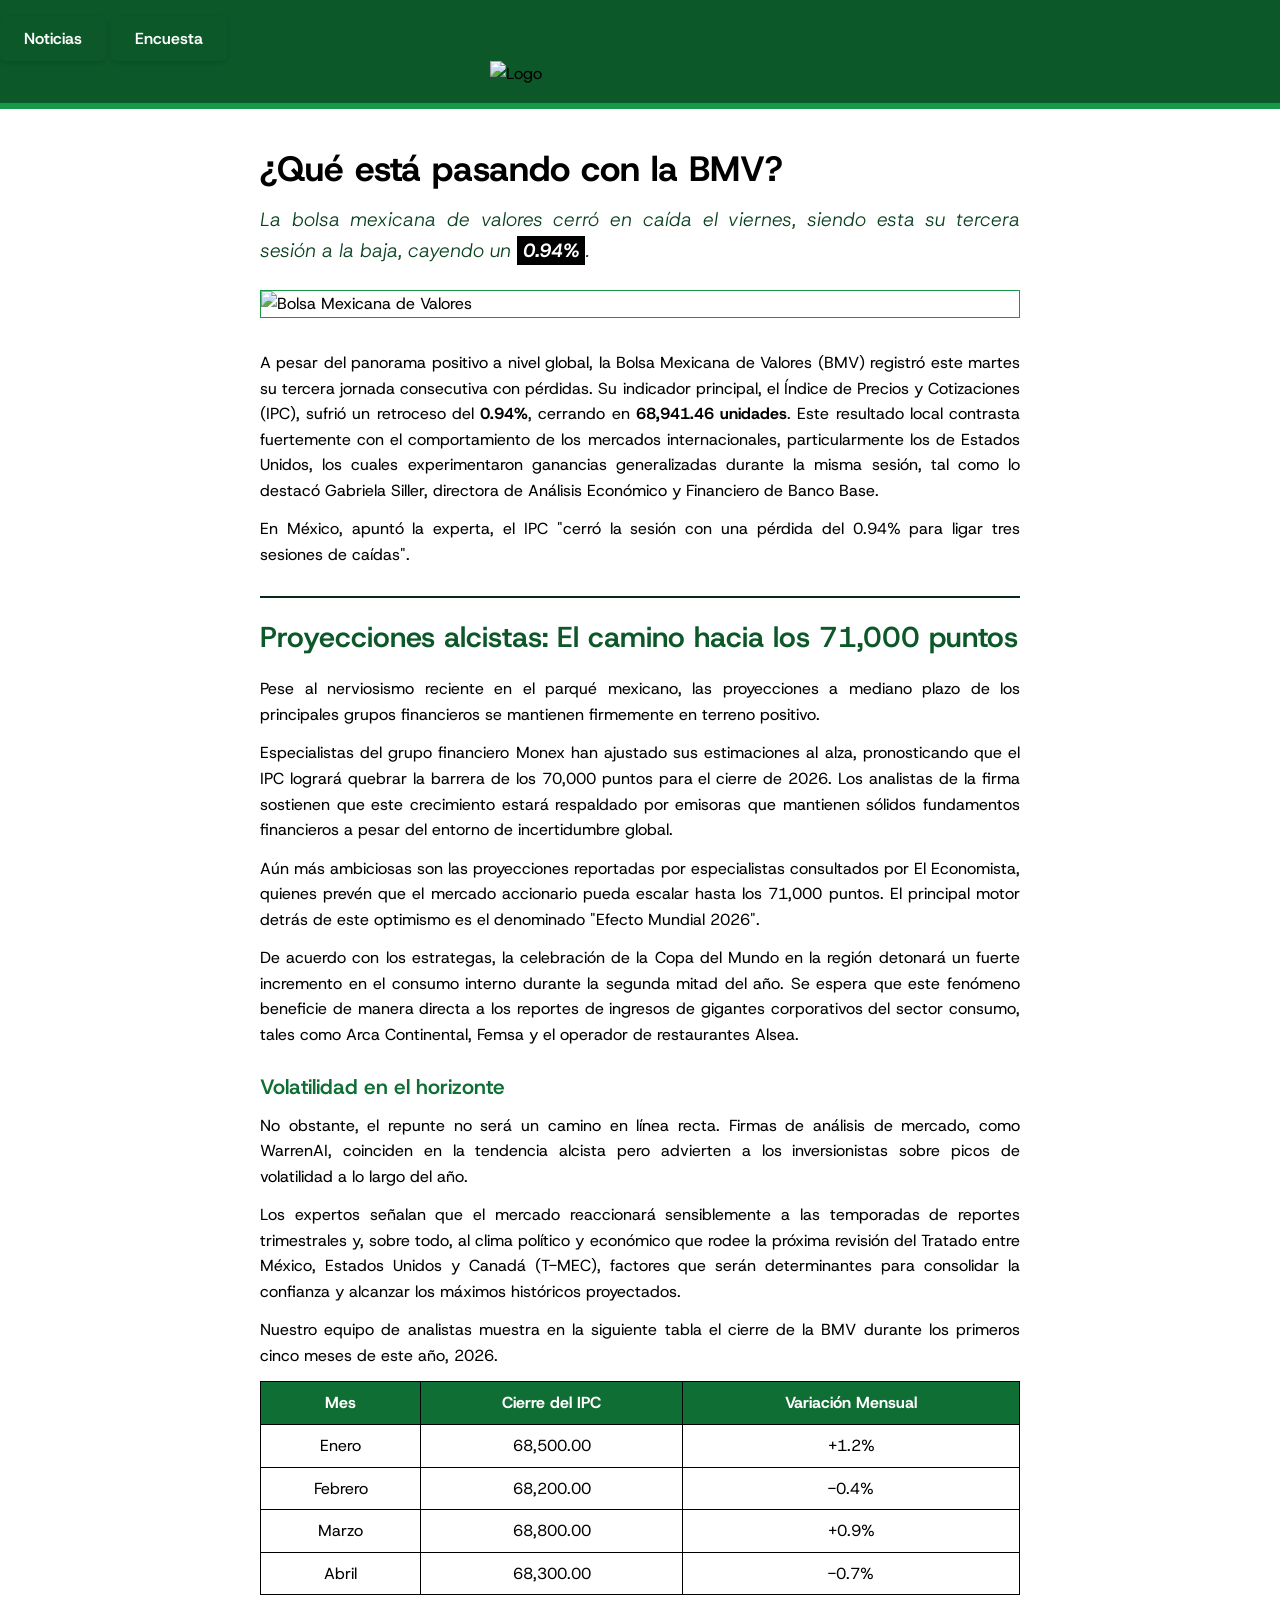
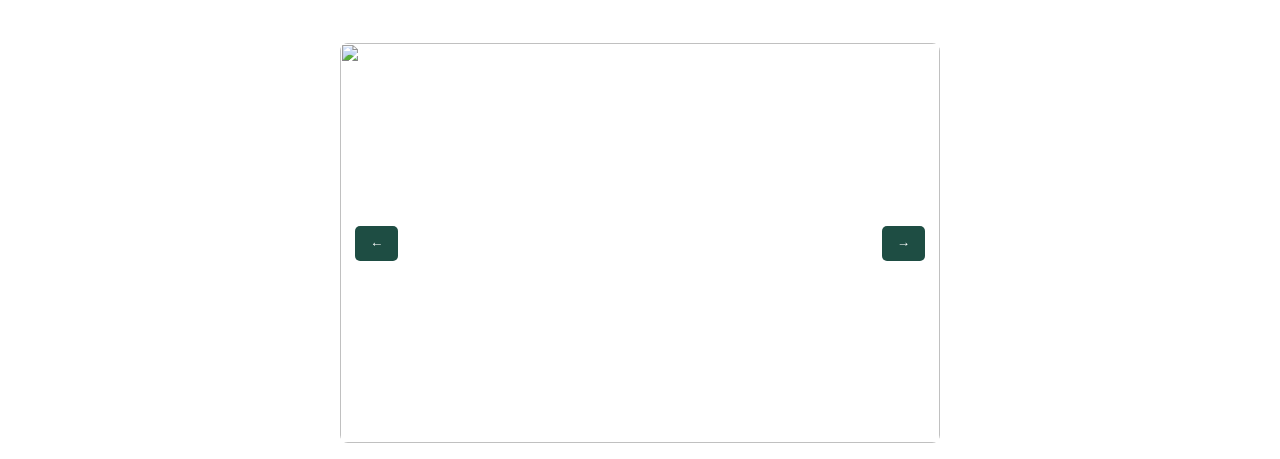
==== index.html @ a4a6a442 "Add files via upload" ====
<!DOCTYPE html>
<html lang="es">
<head> 
    <meta charset="UTF-8">
    <meta name="viewport" content="width=device-width, initial-scale=1.0"> 
    <title>Blog: Alianza Política Estudiantil</title>
    <link rel="stylesheet" href="styles.css">
<script src=".js"></script>
</head>
<body>
    <header class="site-header"> 
        <nav class="site-nav">
            <button id="noticias" class="btn-ape">Noticias</button>
            <button id="encuesta" class="btn-ape">Encuesta</button>
        </nav>
        <img src="images/ape_logo_transparente.png" class="site-logo" alt="Logo">
    </header>
    <div class="blog-container">
        <article class="post"> 
            <header class="post-header">
                <h3 class="post-title">¿Qué está pasando con la BMV?</h3>
                <p class="post-intro">La bolsa mexicana de valores cerró en caída el viernes, siendo esta su tercera sesión a la baja, cayendo un <span class="highlight-negative">0.94%</span>.</p>
                <img src="images/BMV IMG.jpg" alt="Bolsa Mexicana de Valores" class="post-image"> 
            </header>
            <div class="post-content">
                <p>A pesar del panorama positivo a nivel global, la Bolsa Mexicana de Valores (BMV) registró este martes su tercera jornada consecutiva con pérdidas. Su indicador principal, el Índice de Precios y Cotizaciones (IPC), sufrió un retroceso del <strong>0.94%</strong>, cerrando en <strong>68,941.46 unidades</strong>. Este resultado local contrasta fuertemente con el comportamiento de los mercados internacionales, particularmente los de Estados Unidos, los cuales experimentaron ganancias generalizadas durante la misma sesión, tal como lo destacó Gabriela Siller, directora de Análisis Económico y Financiero de Banco Base.</p>
                <p>En México, apuntó la experta, el IPC "cerró la sesión con una pérdida del 0.94% para ligar tres sesiones de caídas".</p>
            </div>
        </article>

        <section class="post-analysis"> 
            <h4 class="section-title">Proyecciones alcistas: El camino hacia los 71,000 puntos</h4>
            <p>Pese al nerviosismo reciente en el parqué mexicano, las proyecciones a mediano plazo de los principales grupos financieros se mantienen firmemente en terreno positivo.</p>
            <p>Especialistas del grupo financiero Monex han ajustado sus estimaciones al alza, pronosticando que el IPC logrará quebrar la barrera de los 70,000 puntos para el cierre de 2026. Los analistas de la firma sostienen que este crecimiento estará respaldado por emisoras que mantienen sólidos fundamentos financieros a pesar del entorno de incertidumbre global.</p>
            <p>Aún más ambiciosas son las proyecciones reportadas por especialistas consultados por El Economista, quienes prevén que el mercado accionario pueda escalar hasta los 71,000 puntos. El principal motor detrás de este optimismo es el denominado "Efecto Mundial 2026".</p>
            <p>De acuerdo con los estrategas, la celebración de la Copa del Mundo en la región detonará un fuerte incremento en el consumo interno durante la segunda mitad del año. Se espera que este fenómeno beneficie de manera directa a los reportes de ingresos de gigantes corporativos del sector consumo, tales como Arca Continental, Femsa y el operador de restaurantes Alsea.</p>

            <h4 class="subsection-title">Volatilidad en el horizonte</h4>
            <p>No obstante, el repunte no será un camino en línea recta. Firmas de análisis de mercado, como WarrenAI, coinciden en la tendencia alcista pero advierten a los inversionistas sobre picos de volatilidad a lo largo del año.</p>
            <p>Los expertos señalan que el mercado reaccionará sensiblemente a las temporadas de reportes trimestrales y, sobre todo, al clima político y económico que rodee la próxima revisión del Tratado entre México, Estados Unidos y Canadá (T-MEC), factores que serán determinantes para consolidar la confianza y alcanzar los máximos históricos proyectados.</p>
            <p>Nuestro equipo de analistas muestra en la siguiente tabla el cierre de la BMV durante los primeros cinco meses de este año, 2026.</p>

            <table class="data-table">
                <thead>
                    <tr>
                        <th>Mes</th>
                        <th>Cierre del IPC</th>
                        <th>Variación Mensual</th>
                    </tr>
                </thead>
                <tbody>
                    <tr>
                        <td>Enero</td>
                        <td>68,500.00</td>
                        <td>+1.2%</td>
                    </tr>
                    <tr>
                        <td>Febrero</td>
                        <td>68,200.00</td>
                        <td>-0.4%</td>
                    </tr>
                    <tr>
                        <td>Marzo</td>
                        <td>68,800.00</td>
                        <td>+0.9%</td>
                    </tr>
                    <tr>
                        <td>Abril</td>
                        <td>68,300.00</td>
                        <td>-0.7%</td>
                    </tr>
                </tbody>
            </table>
        </section>
    <div class="carrusel-contenedor" style="position: relative; max-width: 600px; margin: 0 auto; display: flex; align-items: center; justify-content: center;">
    <button id="btAnterior" style="position: absolute; left: 15px; z-index: 10; background-color: #1e4d43; color: white; border: none; padding: 10px 15px; border-radius: 5px; cursor: pointer;">←</button>
    
    <img id="ImagenPrincipal" class="Imagen-Principal" src="https://realestatemarket.com.mx/images/articles/152-inbursa-60/210-tradicion-innovacion-y-vision/214-cupula-de-la-bmv1.jpg" style="width: 100%; height: 400px; object-fit: cover; display: block; border-radius: 8px;">
    
    <button id="btSiguiente" style="position: absolute; right: 15px; z-index: 10; background-color: #1e4d43; color: white; border: none; padding: 10px 15px; border-radius: 5px; cursor: pointer;">→</button>
</div>
</body>
</html>
---- styles.css ----
/* Importación de la tipografía oficial Host Grotesk desde Google Fonts */
@import url('https://fonts.googleapis.com/css2?family=Host+Grotesk:ital,wght@0,300;0,400;0,500;0,600;0,700;0,800;1,300;1,400;1,500;1,600;1,700;1,800&display=swap');

/* Definición de la paleta de colores institucional estricta */
:root {
    --ape-negro: #000000;
    --ape-blanco: #FFFFFF;
    
    /* Variaciones de verde */
    --ape-verde-1: #062814;
    --ape-verde-2: #09421F;
    --ape-verde-main: #0C5829; /* Verde oscuro principal */
    --ape-verde-4: #0F6E33;
    --ape-verde-5: #128536;
    --ape-verde-6: #159848;
}

* {
    margin: 0;
    padding: 0;
    box-sizing: border-box;
}

body {
    /* Tipografía */
    font-family: 'Host Grotesk', sans-serif;
    font-weight: 400; /* Regular */
    line-height: 1.6;
    color: var(--ape-negro);
    background-color: var(--ape-blanco);
}

/* Encabezado principal del sitio */
.site-header {
    background-color: var(--ape-verde-main);
    padding: 1rem 0;
    border-bottom: 6px solid var(--ape-verde-6);
}

/* Color del texto dentro del header */
.site-header a, nav a{
    color: var(--ape-verde-4);
}

.site-logo {
    width: 300px;
    height: auto;
    display: block;
    margin: 0 auto;  
}

.blog-container {
    max-width: 800px;
    margin: 1rem auto;
    padding: 0 20px;
    background-color: var(--ape-blanco);
}

/* Estilos de los artículos y secciones */
.post, .post-analysis {
    padding: 1rem 0;
}

.post-analysis {
    /* Usamos el verde más oscuro para separar secciones en lugar de gris */
    border-top: 2px solid var(--ape-verde-1);
}

/* Jerarquía de títulos */
.post-title {
    font-size: 2.2rem;
    color: var(--ape-negro);
    font-weight: 700; /* Bold */
    margin-bottom: 0.5rem;
}

.section-title {
    font-size: 1.8rem;
    color: var(--ape-verde-main);
    font-weight: 600; /* Semibold */
    margin-bottom: 1rem;
}

.subsection-title {
    font-size: 1.3rem;
    color: var(--ape-verde-4);
    font-weight: 600; /* Semibold */
    margin: 1.5rem 0 0.5rem 0;
}

.post-intro {
    font-size: 1.2rem;
    color: var(--ape-verde-2);
    font-weight: 300; /* Light */
    font-style: italic;
    margin-bottom: 1.5rem;
}

/* Manejo de la imagen */
.post-image {
    width: 100%;
    height: auto;
    /* Borde sutil usando la paleta oficial */
    border: 1px solid var(--ape-verde-6); 
    margin-bottom: 2rem;
    display: block;
}

/* Estilos de los párrafos */
p {
    font-weight: 400; /* Regular */
    margin-bottom: 0.8rem;
    text-align: justify;
}

/* Resaltado de datos (sin salir de la paleta) */
.highlight-negative {
    color: var(--ape-blanco);
    font-weight: 700; /* Bold */
    background-color: var(--ape-negro); /* Fondo negro institucional */
    padding: 2px 6px;
}

/* Estilos para la tabla de datos */
.data-table {
    width: 100%;
    border-collapse: collapse;
    margin-bottom: 2rem;
}

.data-table th,
.data-table td {
    border: 1px solid var(--ape-negro);
    padding: 0.5rem;
    text-align: center;
}

.data-table th {
    background-color: var(--ape-verde-4);
    color: var(--ape-blanco);
}

/* Botones modernos y atractivos */
.btn-ape {
    display: inline-block;
    padding: 12px 24px;
    background-color: var(--ape-verde-main);
    color: var(--ape-blanco) !important;
    text-decoration: none;
    border-radius: 6px; /* Similar al botón volver */
    border: none;
    font-weight: 600;
    font-size: 1rem;
    cursor: pointer;
    transition: all 0.3s cubic-bezier(0.4, 0, 0.2, 1);
    text-align: center;
    box-shadow: 0 2px 4px rgba(0, 0, 0, 0.1);
    font-family: inherit;
}
.btn-ape:hover {
    background-color: var(--ape-verde-5);
    transform: translateY(-2px);
    box-shadow: 0 5px 15px rgba(12, 88, 41, 0.3);
}

.btn-ape:active {
    transform: translateY(0);
}

.btn-ape:disabled {
    background-color: #0C5829;
    color: var(--ape-blanco) !important;
    cursor: not-allowed;
    transform: none;
}

/* Estilos para el formulario de encuesta/contacto */
.survey-form {
    display: flex;
    flex-direction: column;
    gap: 1.5rem;
    margin-top: 2rem;
    padding: 2rem;
    background-color: #f9f9f9;
    border: 1px solid var(--ape-verde-6);
    border-radius: 12px;
    box-shadow: 0 4px 10px rgba(0,0,0,0.05);
}

.form-group {
    display: flex;
    flex-direction: column;
    gap: 0.5rem;
}

.form-group label {
    font-weight: 600;
    color: var(--ape-verde-1);
}

.form-group input, .form-group textarea {
    padding: 0.8rem;
    border: 1.5px solid #ddd;
    border-radius: 6px;
    font-family: inherit;
    transition: border-color 0.3s ease;
}

.form-group input:focus, .form-group textarea:focus {
    outline: none;
    border-color: var(--ape-verde-main);
}
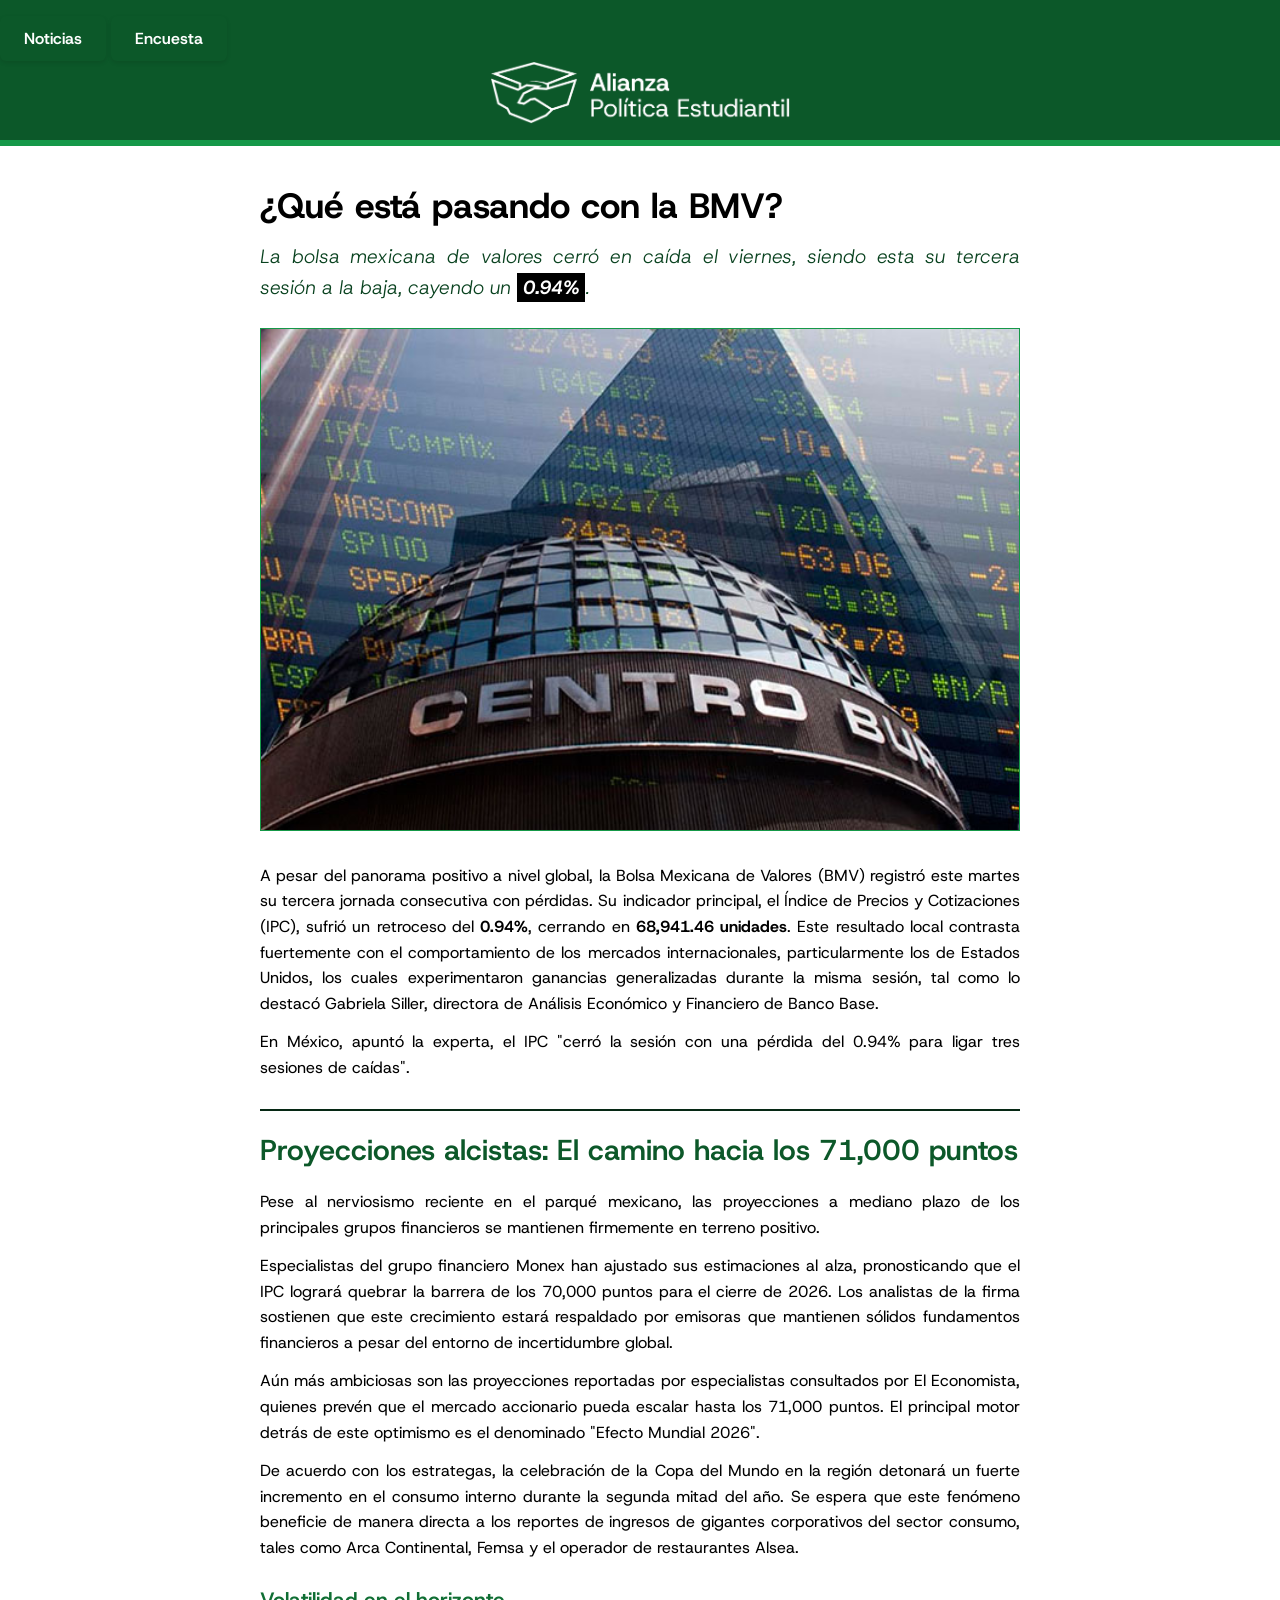
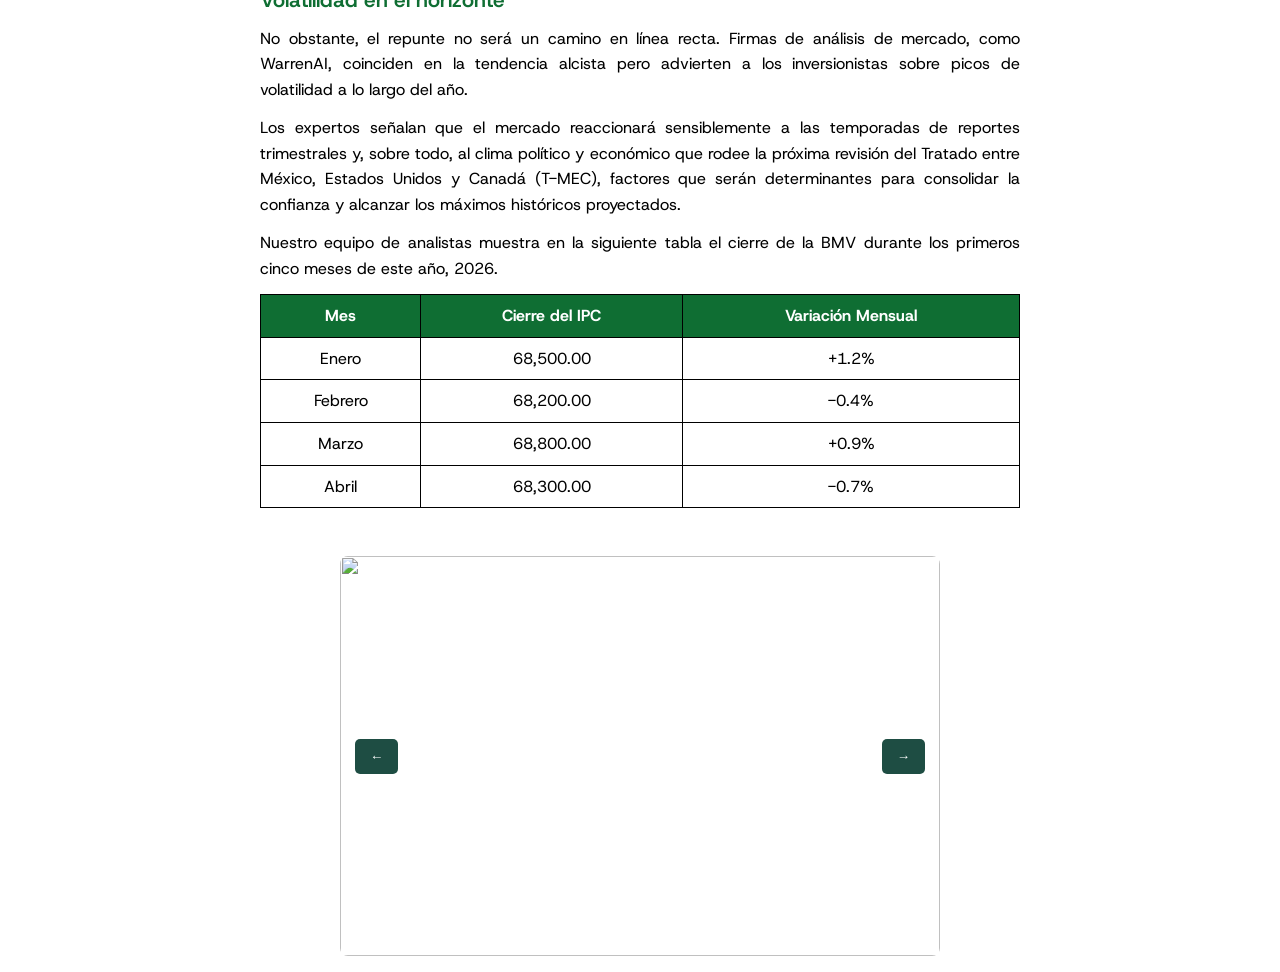
==== commit ece5781d: "Fix HTML encoding issues and update script source" ====
--- a/index.html
+++ b/index.html
@@ -5,7 +5,7 @@
     <meta name="viewport" content="width=device-width, initial-scale=1.0"> 
     <title>Blog: Alianza Política Estudiantil</title>
     <link rel="stylesheet" href="styles.css">
-<script src=".js"></script>
+<script src="script.js"></script>
 </head>
 <body>
     <header class="site-header"> 
@@ -80,4 +80,4 @@
     <button id="btSiguiente" style="position: absolute; right: 15px; z-index: 10; background-color: #1e4d43; color: white; border: none; padding: 10px 15px; border-radius: 5px; cursor: pointer;">→</button>
 </div>
 </body>
-</html> +</html> 
